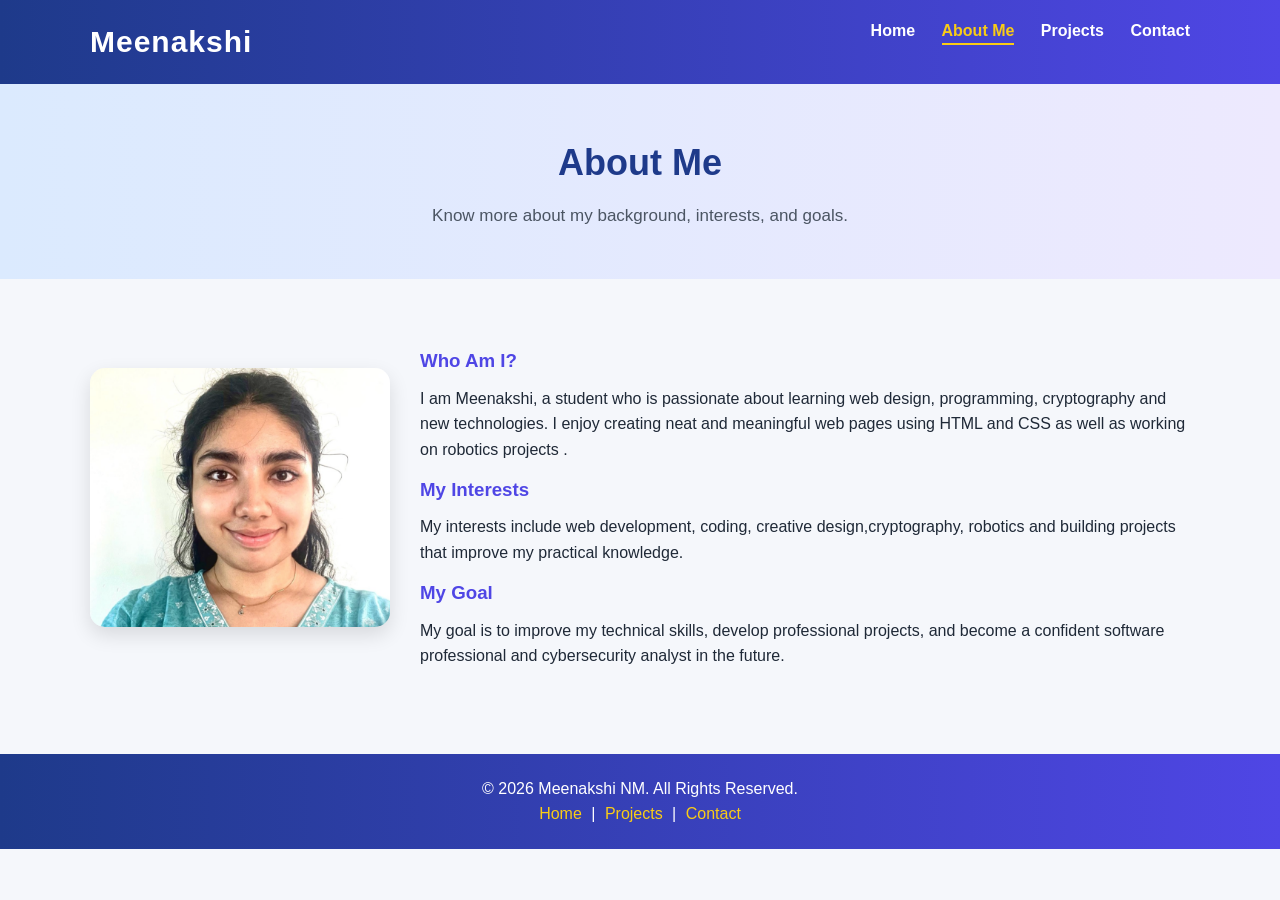
==== about.html @ 937873ee "Add files via upload" ====
<!DOCTYPE html>
<html lang="en">
<head>
    <meta charset="UTF-8">
    <meta name="viewport" content="width=device-width, initial-scale=1.0">
    <title>About Me | Meenakshi</title>
    <link rel="stylesheet" href="style.css">
</head>
<body>

    <header>
        <div class="container">
            <h1 class="logo">Meenakshi</h1>
            <nav>
                <ul>
                    <li><a href="index.html">Home</a></li>
                    <li><a href="about.html" class="active">About Me</a></li>
                    <li><a href="projects.html">Projects</a></li>
                    <li><a href="contact.html">Contact</a></li>
                </ul>
            </nav>
        </div>
    </header>

    <section class="page-banner">
        <div class="container">
            <h2>About Me</h2>
            <p>Know more about my background, interests, and goals.</p>
        </div>
    </section>

    <section class="section">
        <div class="container about-content">
            <div class="about-image">
                <img src="images/profile.png" alt="About Me Image">
            </div>
            <div class="about-text">
                <h3>Who Am I?</h3>
                <p>
                    I am Meenakshi, a student who is passionate about learning web design,
                    programming, cryptography and new technologies. I enjoy creating neat and meaningful
                    web pages using HTML and CSS as well as working on robotics projects .
                </p>

                <h3>My Interests</h3>
                <p>
                    My interests include web development, coding, creative design,cryptography, robotics and building
                    projects that improve my practical knowledge.
                </p>

                <h3>My Goal</h3>
                <p>
                    My goal is to improve my technical skills, develop professional projects,
                    and become a confident software professional and cybersecurity analyst in the future.
                </p>
            </div>
        </div>
    </section>

    <footer>
        <div class="container">
            <p>&copy; 2026 Meenakshi NM. All Rights Reserved.</p>
            <p>
                <a href="index.html">Home</a> |
                <a href="projects.html">Projects</a> |
                <a href="contact.html">Contact</a>
            </p>
        </div>
    </footer>

</body>
</html>
---- style.css ----
* {
    margin: 0;
    padding: 0;
    box-sizing: border-box;
}

body {
    font-family: Arial, sans-serif;
    line-height: 1.6;
    background-color: #f5f7fb;
    color: #1f2937;
}

.container {
    width: 90%;
    max-width: 1100px;
    margin: auto;
}

header {
    background: linear-gradient(to right, #1e3a8a, #4f46e5);
    color: white;
    padding: 18px 0;
    box-shadow: 0 4px 10px rgba(0, 0, 0, 0.15);
}

.logo {
    float: left;
    font-size: 30px;
    font-weight: bold;
    letter-spacing: 1px;
}

nav {
    float: right;
}

nav ul {
    list-style: none;
}

nav ul li {
    display: inline-block;
    margin-left: 22px;
}

nav ul li a {
    color: white;
    text-decoration: none;
    font-weight: bold;
    padding-bottom: 4px;
    transition: 0.3s;
}

nav ul li a:hover,
nav ul li a.active {
    color: #facc15;
    border-bottom: 2px solid #facc15;
}

header .container::after {
    content: "";
    display: block;
    clear: both;
}

.me {
    background: linear-gradient(to right, #dbeafe, #ede9fe);
    padding: 70px 0;
}

.me-content {
    display: flex;
    justify-content: space-between;
    align-items: center;
    gap: 30px;
    flex-wrap: wrap;
}

.me-text {
    flex: 1;
}

.me-text h2 {
    font-size: 42px;
    color: #1e3a8a;
    margin-bottom: 10px;
}

.me-text h3 {
    font-size: 22px;
    color: #7c3aed;
    margin-bottom: 15px;
}

.me-text p {
    margin-bottom: 20px;
    font-size: 17px;
    color: #374151;
}

.me-image img {
    width: 280px;
    height: 300px;
    border-radius: 15px;
    border: 5px solid white;
    box-shadow: 0 8px 20px rgba(0, 0, 0, 0.18);
    object-fit: cover;
}

.btn {
    display: inline-block;
    background: linear-gradient(to right, #2563eb, #7c3aed);
    color: white;
    padding: 12px 24px;
    text-decoration: none;
    border-radius: 30px;
    font-weight: bold;
    border: none;
    transition: 0.3s;
}

.btn:hover {
    transform: translateY(-2px);
    box-shadow: 0 6px 14px rgba(37, 99, 235, 0.3);
}

.section {
    padding: 55px 0;
}

.section-title {
    text-align: center;
    font-size: 32px;
    color: #1e3a8a;
    margin-bottom: 35px;
    position: relative;
}

.section-title::after {
    content: "";
    width: 70px;
    height: 4px;
    background: linear-gradient(to right, #2563eb, #7c3aed);
    display: block;
    margin: 10px auto 0;
    border-radius: 5px;
}

.card-container {
    display: flex;
    gap: 20px;
    flex-wrap: wrap;
    justify-content: center;
}

.card {
    background-color: white;
    padding: 25px;
    width: 300px;
    border-radius: 15px;
    box-shadow: 0 6px 16px rgba(0, 0, 0, 0.08);
    transition: 0.3s;
    border-top: 5px solid #6366f1;
}

.card:hover {
    transform: translateY(-5px);
}

.card h3 {
    margin-bottom: 12px;
    color: #4f46e5;
}

.light-bg {
    background: linear-gradient(to right, #eff6ff, #f5f3ff);
}

.highlight-list {
    width: 70%;
    margin: auto;
    font-size: 18px;
    background-color: white;
    padding: 25px 35px;
    border-radius: 15px;
    box-shadow: 0 6px 16px rgba(0, 0, 0, 0.08);
}

.highlight-list li {
    margin-bottom: 12px;
    color: #374151;
}

.page-banner {
    background: linear-gradient(to right, #dbeafe, #ede9fe);
    text-align: center;
    padding: 50px 0;
}

.page-banner h2 {
    font-size: 36px;
    color: #1e3a8a;
    margin-bottom: 10px;
}

.page-banner p {
    color: #4b5563;
    font-size: 17px;
}

.about-content {
    display: flex;
    gap: 30px;
    align-items: center;
    flex-wrap: wrap;
}

.about-image img {
    width: 300px;
    border-radius: 15px;
    box-shadow: 0 8px 20px rgba(0, 0, 0, 0.12);
    object-fit: cover;
}

.about-text {
    flex: 1;
}

.about-text h3 {
    color: #4f46e5;
    margin-bottom: 10px;
    margin-top: 12px;
}

.project-grid {
    display: flex;
    gap: 25px;
    flex-wrap: wrap;
    justify-content: center;
}

.project-card {
    background-color: white;
    width: 320px;
    border-radius: 15px;
    padding: 18px;
    box-shadow: 0 6px 16px rgba(0, 0, 0, 0.08);
    transition: 0.3s;
    border-top: 5px solid #2563eb;
}

.project-card:hover {
    transform: translateY(-5px);
}

.project-card img {
    width: 100%;
    height: 200px;
    border-radius: 10px;
    margin-bottom: 15px;
    object-fit: cover;
}

.project-card h3 {
    color: #1e3a8a;
    margin-bottom: 10px;
}

.project-card p {
    margin-bottom: 15px;
    color: #374151;
}

.project-link {
    text-decoration: none;
    color: #7c3aed;
    font-weight: bold;
}

.project-link:hover {
    text-decoration: underline;
}

.form-box {
    background-color: white;
    padding: 30px;
    border-radius: 15px;
    width: 70%;
    box-shadow: 0 6px 16px rgba(0, 0, 0, 0.08);
}

form label {
    display: block;
    margin-top: 15px;
    margin-bottom: 6px;
    font-weight: bold;
    color: #1e3a8a;
}

form input,
form textarea {
    width: 100%;
    padding: 12px;
    border: 1px solid #cbd5e1;
    border-radius: 8px;
    font-size: 15px;
    outline: none;
}

form input:focus,
form textarea:focus {
    border-color: #6366f1;
    box-shadow: 0 0 6px rgba(99, 102, 241, 0.2);
}

.submit-btn {
    margin-top: 20px;
    cursor: pointer;
}

footer {
    background: linear-gradient(to right, #1e3a8a, #4f46e5);
    color: white;
    text-align: center;
    padding: 22px 0;
    margin-top: 30px;
}

footer a {
    color: #facc15;
    text-decoration: none;
    margin: 0 5px;
}

footer a:hover {
    text-decoration: underline;
}

@media (max-width: 768px) {
    .logo,
    nav {
        float: none;
        text-align: center;
    }

    nav ul li {
        display: block;
        margin: 10px 0;
    }

    .me-text h2 {
        font-size: 32px;
    }

    .me-text h3 {
        font-size: 20px;
    }

    .form-box,
    .highlight-list {
        width: 100%;
    }

    .me-image img,
    .about-image img {
        width: 100%;
        max-width: 300px;
    }
}
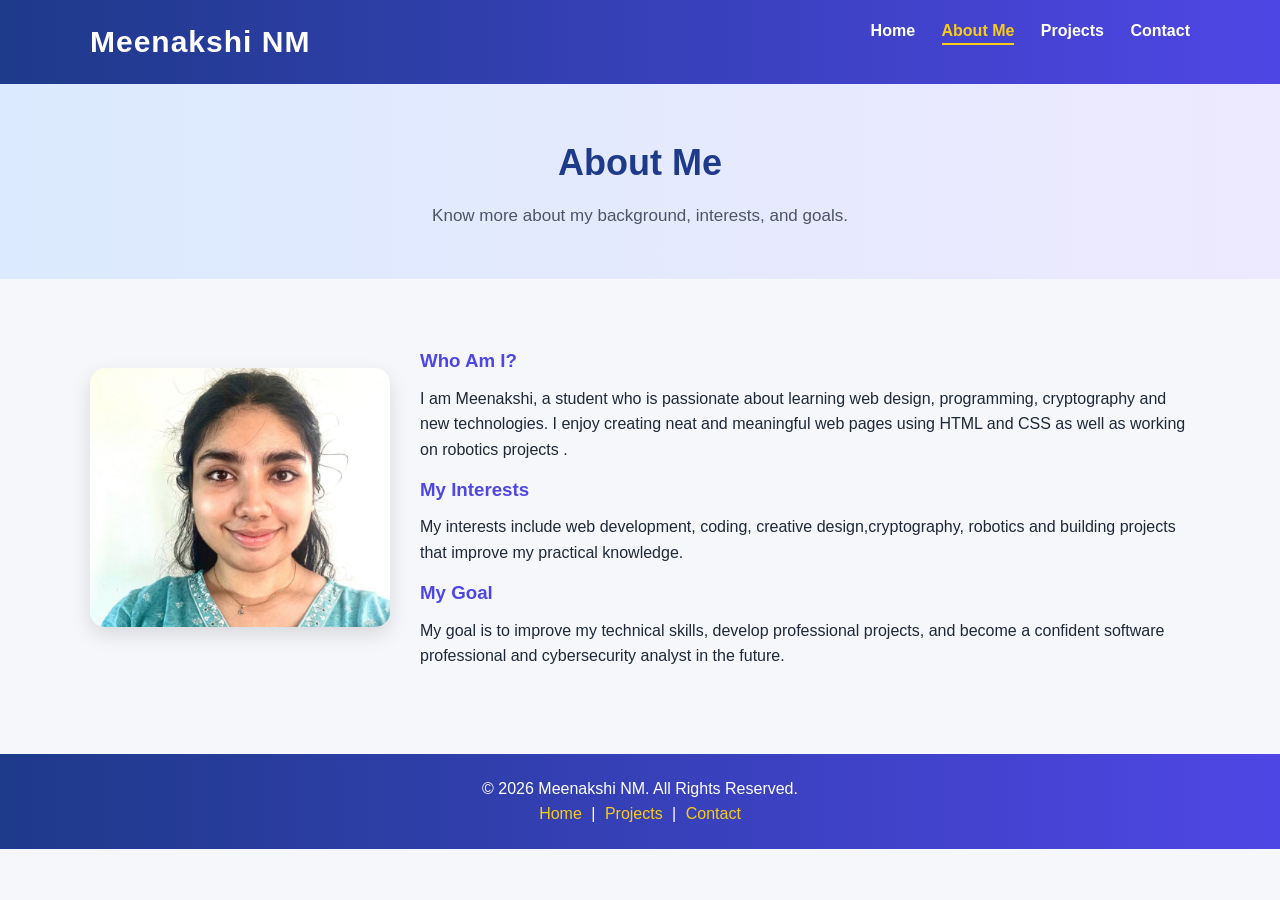
==== commit 62e82001: "Update logo name in about.html" ====
--- a/about.html
+++ b/about.html
@@ -10,7 +10,7 @@
 
     <header>
         <div class="container">
-            <h1 class="logo">Meenakshi</h1>
+            <h1 class="logo">Meenakshi NM</h1>
             <nav>
                 <ul>
                     <li><a href="index.html">Home</a></li>
@@ -69,4 +69,4 @@
     </footer>
 
 </body>
-</html>+</html>
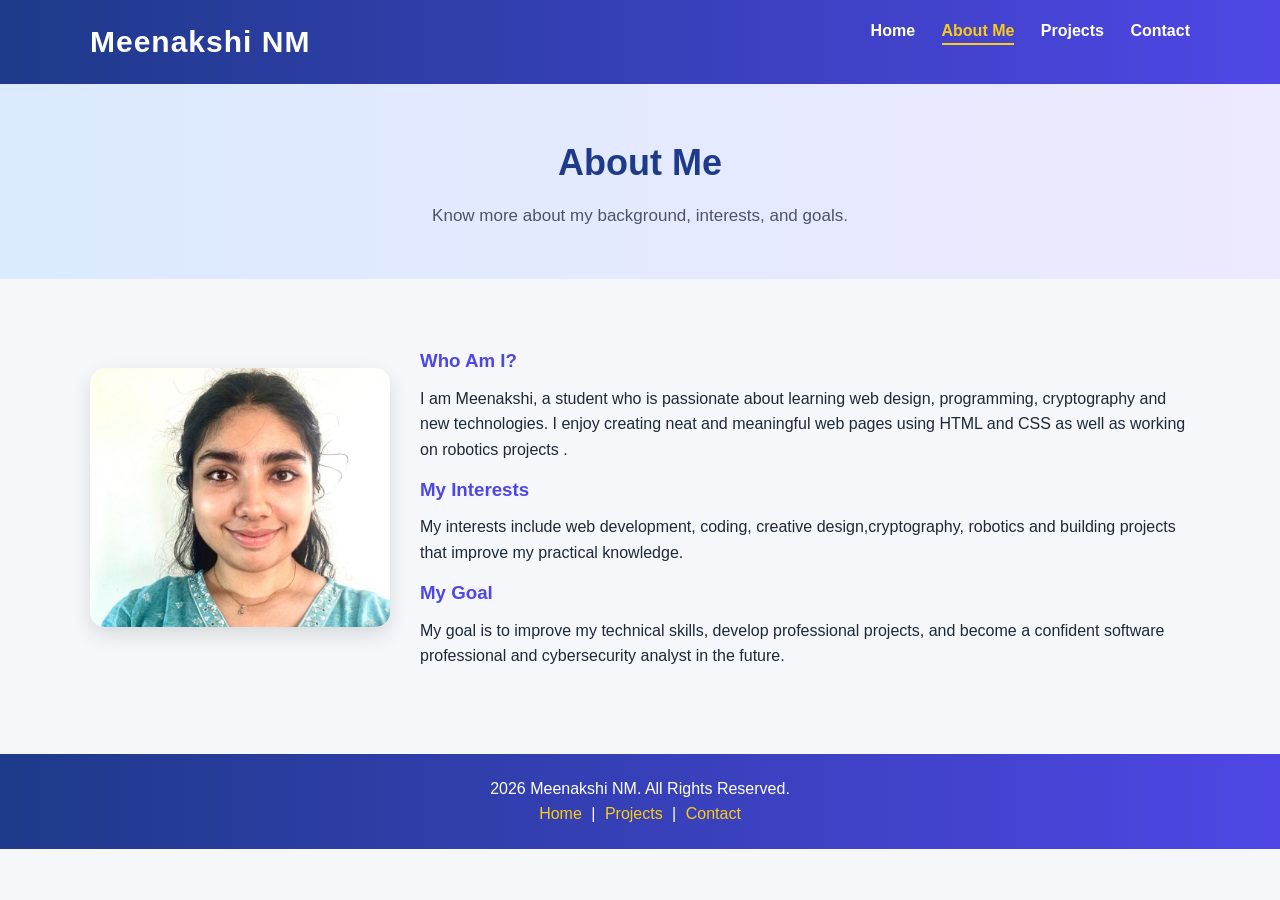
==== commit 1865c40e: "Update about.html" ====
--- a/about.html
+++ b/about.html
@@ -59,7 +59,7 @@
 
     <footer>
         <div class="container">
-            <p>&copy; 2026 Meenakshi NM. All Rights Reserved.</p>
+            <p> 2026 Meenakshi NM. All Rights Reserved.</p>
             <p>
                 <a href="index.html">Home</a> |
                 <a href="projects.html">Projects</a> |
